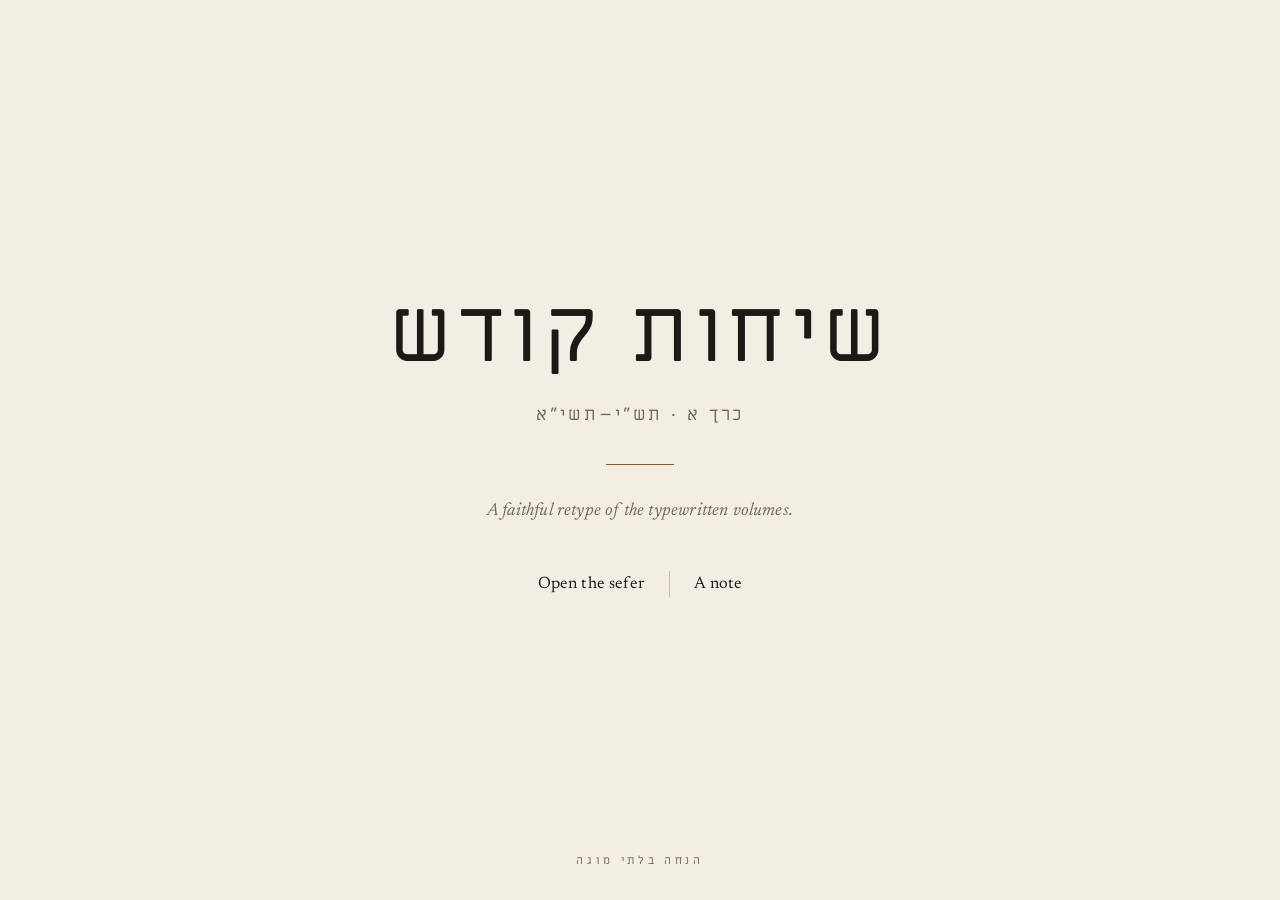
==== index.html @ 8b65b5d2 "Add Sichos Kodesh reader with farbrengen mafteiach and in-page notes. Original/retype views, content" ====
<!DOCTYPE html>
<html lang="en">
<head>
  <meta charset="utf-8">
  <meta name="viewport" content="width=device-width, initial-scale=1">
  <meta name="theme-color" content="#EBE4D6">
  <meta name="description" content="A faithful retype of Sichos Kodesh, volume 1 (תש״י–תשי״א).">
  <title>שיחות קודש · כרך א</title>
  <link rel="preconnect" href="https://fonts.googleapis.com">
  <link rel="preconnect" href="https://fonts.gstatic.com" crossorigin>
  <link href="https://fonts.googleapis.com/css2?family=Cormorant+Garamond:ital,wght@0,500;0,600;1,500&amp;family=Miriam+Libre:wght@400;700&amp;family=Newsreader:ital,opsz,wght@0,6..72,400;0,6..72,500;1,6..72,400&amp;display=swap" rel="stylesheet">
  <link rel="stylesheet" href="/css/site.css">
</head>
<body class="home">
  <main class="cover">
    <h1 lang="he">שיחות קודש</h1>
    <p class="volume" lang="he">כרך א  ·  תש״י–תשי״א</p>
    <hr class="rule">
    <p class="lede">A faithful retype of the typewritten volumes.</p>
    <nav class="links" aria-label="Open">
      <a href="/read/">Open the sefer</a>
      <a href="/note/">A note</a>
    </nav>
  </main>
  <p class="cover-foot" lang="he">הנחה בלתי מוגה</p>
</body>
</html>
---- css/site.css ----
/* Sichos Kodesh — vol. 1 reader
   Paper, ink, hairline. No chrome. */

:root {
  --paper: #F3EEE4;
  --paper-deep: #EBE4D6;
  --ink: #1C1916;
  --mute: #6F675C;
  --hairline: #C9BDA8;
  --accent: #8A5A2B;
  --measure: 44rem;
  --bar-h: 3.15rem;
  --farbrengen-h: 2.05rem;
  --colophon-h: 2.4rem;
}

@font-face {
  font-family: "Miriam Libre Local";
  src: url("/fonts/MiriamLibre-Static-Regular.ttf") format("truetype");
  font-weight: 400;
  font-style: normal;
  font-display: swap;
}

@font-face {
  font-family: "Miriam Libre Local";
  src: url("/fonts/MiriamLibre-Static-Bold.ttf") format("truetype");
  font-weight: 700;
  font-style: normal;
  font-display: swap;
}

*,
*::before,
*::after {
  box-sizing: border-box;
}

html {
  background: var(--paper);
  color: var(--ink);
}

html, body {
  margin: 0;
  min-height: 100%;
}

body {
  background: var(--paper);
  color: var(--ink);
  font-family: Newsreader, "Iowan Old Style", Palatino, "Palatino Linotype", serif;
  font-size: 1rem;
  line-height: 1.6;
  -webkit-font-smoothing: antialiased;
  text-rendering: optimizeLegibility;
}

::selection {
  background: #E2D3B8;
  color: var(--ink);
}

a {
  color: inherit;
  text-decoration-line: underline;
  text-decoration-thickness: 1px;
  text-underline-offset: 0.22em;
  text-decoration-color: var(--hairline);
}

a:hover {
  text-decoration-color: var(--ink);
}

a:focus-visible,
button:focus-visible,
input:focus-visible {
  outline: 1px solid var(--accent);
  outline-offset: 3px;
}

button {
  font: inherit;
  color: inherit;
  background: none;
  border: 0;
  padding: 0;
  cursor: pointer;
}

/* ------------------------------------------------------------------ */
/* Cover                                                                */
/* ------------------------------------------------------------------ */

body.home {
  position: relative;
  min-height: 100vh;
}

.cover {
  min-height: 100vh;
  display: flex;
  flex-direction: column;
  align-items: center;
  justify-content: center;
  text-align: center;
  padding: 5rem 1.75rem 6rem;
}

.cover h1 {
  margin: 0;
  font-family: "Miriam Libre Local", "Miriam Libre", serif;
  font-weight: 400;
  font-size: clamp(3.1rem, 7.2vw, 5.6rem);
  line-height: 1.05;
  letter-spacing: 0.06em;
}

.cover .volume {
  margin: 1.35rem 0 0;
  font-family: "Miriam Libre Local", "Miriam Libre", serif;
  font-size: 1.12rem;
  font-weight: 400;
  color: var(--mute);
  letter-spacing: 0.16em;
}

.cover .rule {
  display: block;
  width: 4.25rem;
  height: 1px;
  margin: 2.1rem auto 2rem;
  border: 0;
  background: var(--accent);
}

.cover .lede {
  margin: 0;
  font-family: Newsreader, serif;
  font-size: 1.12rem;
  font-style: italic;
  font-weight: 400;
  color: var(--mute);
  letter-spacing: 0.01em;
}

.cover .links {
  display: flex;
  align-items: center;
  justify-content: center;
  margin-top: 2.85rem;
}

.cover .links a {
  padding: 0 1.55rem;
  text-decoration: none;
  font-size: 1.04rem;
  letter-spacing: 0.01em;
  border-bottom: 1px solid transparent;
}

.cover .links a:hover {
  border-bottom-color: var(--ink);
}

.cover .links a + a {
  border-left: 1px solid var(--hairline);
}

.cover-foot {
  position: absolute;
  left: 0;
  right: 0;
  bottom: 1.85rem;
  margin: 0;
  text-align: center;
  font-family: "Miriam Libre Local", "Miriam Libre", serif;
  font-size: 0.72rem;
  letter-spacing: 0.32em;
  color: var(--mute);
}

/* ------------------------------------------------------------------ */
/* Shared top bar                                                       */
/* ------------------------------------------------------------------ */

.bar {
  display: grid;
  grid-template-columns: 1fr auto 1fr;
  align-items: center;
  height: var(--bar-h);
  padding: 0 1.4rem;
  background: var(--paper-deep);
  border-bottom: 1px solid var(--hairline);
}

.bar-brand {
  justify-self: start;
  display: flex;
  align-items: baseline;
  gap: 1.35rem;
}

.bar-brand a {
  font-family: "Miriam Libre Local", "Miriam Libre", serif;
  font-size: 1.02rem;
  letter-spacing: 0.08em;
  text-decoration: none;
}

.bar-brand a:hover {
  text-decoration: none;
  color: var(--mute);
}

.bar-view {
  justify-self: center;
  display: flex;
  gap: 1.85rem;
}

.bar-page {
  justify-self: end;
  display: flex;
  align-items: center;
  gap: 0.35rem;
}

.view-btn {
  padding: 0 0 0.18rem;
  border-bottom: 1px solid transparent;
  font-family: Newsreader, serif;
  font-size: 0.95rem;
  color: var(--mute);
  letter-spacing: 0.02em;
}

.view-btn.is-active {
  color: var(--ink);
  border-bottom-color: var(--accent);
}

.step {
  width: 1.85rem;
  height: 1.85rem;
  display: grid;
  place-items: center;
  font-size: 1.2rem;
  line-height: 1;
  color: var(--ink);
}

.step:disabled {
  color: var(--hairline);
  cursor: default;
}

#page-input {
  width: 2.55rem;
  background: transparent;
  border: 0;
  border-bottom: 1px solid transparent;
  padding: 0.12rem 0 0.08rem;
  text-align: center;
  font-family: Newsreader, serif;
  font-size: 0.95rem;
  color: var(--ink);
  -moz-appearance: textfield;
  appearance: textfield;
}

#page-input::-webkit-outer-spin-button,
#page-input::-webkit-inner-spin-button {
  -webkit-appearance: none;
  margin: 0;
}

#page-input:hover {
  border-bottom-color: var(--hairline);
}

.bar-print {
  min-width: 1.15em;
  margin-inline-start: 0.15rem;
  font-family: "Miriam Libre Local", "Miriam Libre", serif;
  font-size: 0.92rem;
  color: var(--mute);
}

.bar-note {
  justify-self: end;
  font-style: italic;
  font-size: 0.92rem;
  color: var(--mute);
}

.bar-note a {
  text-decoration: none;
}

/* ------------------------------------------------------------------ */
/* Reader                                                               */
/* ------------------------------------------------------------------ */

body.reader {
  min-height: 100vh;
  display: flex;
  flex-direction: column;
}

.chrome {
  flex-shrink: 0;
  background: var(--paper-deep);
}

.chrome .bar {
  border-bottom: 0;
}

.stage {
  flex: 1 1 auto;
  min-height: calc(100vh - var(--bar-h) - var(--farbrengen-h) - var(--colophon-h));
}

.scan-stage {
  display: flex;
  align-items: center;
  justify-content: center;
  min-height: calc(100vh - var(--bar-h) - var(--farbrengen-h) - var(--colophon-h));
  padding: 1.25rem 1.5rem;
}

.scan-stage img {
  display: block;
  max-height: calc(100vh - 7.8rem);
  max-width: min(100%, 1400px);
  width: auto;
  height: auto;
  object-fit: contain;
}

.colophon {
  flex-shrink: 0;
  height: var(--colophon-h);
  display: grid;
  place-items: center;
  border-top: 1px solid var(--hairline);
  background: var(--paper-deep);
  font-family: Newsreader, serif;
  font-style: italic;
  font-size: 0.88rem;
  color: var(--mute);
}

.colophon a {
  text-decoration: none;
}

.colophon a:hover {
  color: var(--ink);
  text-decoration: none;
  border-bottom: 1px solid var(--ink);
}

.quiet {
  margin: 6rem auto;
  max-width: var(--measure);
  text-align: center;
  font-family: Newsreader, serif;
  font-style: italic;
  font-size: 1.05rem;
  color: var(--mute);
}

.noscript {
  margin: 4rem auto;
  text-align: center;
  color: var(--mute);
}

/* ------------------------------------------------------------------ */
/* Retype leaf                                                          */
/* ------------------------------------------------------------------ */

.leaf {
  position: relative;
  max-width: var(--measure);
  margin: 0 auto;
  padding: 2.6rem 4.25rem 4.5rem;
  font-family: "Miriam Libre Local", "Miriam Libre", serif;
  font-size: 22px;
  line-height: 1.85;
  direction: rtl;
}

.leaf-stamp {
  display: block;
  text-align: center;
  font-size: 0.68rem;
  letter-spacing: 0.26em;
  color: var(--mute);
  margin: 0 0 2.1rem;
}

.leaf-print {
  display: none;
}

.leaf-draft {
  position: absolute;
  top: 2.7rem;
  left: 1.25rem;
  font-family: Newsreader, serif;
  font-style: italic;
  font-size: 0.72rem;
  color: var(--mute);
  letter-spacing: 0.03em;
  direction: ltr;
}

.leaf-body p {
  margin: 0 0 1.15em;
  text-align: justify;
  text-align-last: start;
  hyphens: none;
  -webkit-hyphens: none;
}

.leaf-body p:last-child {
  margin-bottom: 0;
}

.leaf-body p:has(> strong:only-child),
.leaf-body p.heading,
.leaf-body p.dateline,
.leaf-body p.kicker,
.leaf-body p.stamp-line {
  text-align: center;
  text-align-last: center;
}

.leaf-body p.heading {
  font-size: 1.18em;
  margin: 0.3em 0 1.45em;
}

.leaf-body p.dateline {
  margin: 0 0 1.65em;
}

.leaf-body p.kicker {
  color: var(--mute);
  letter-spacing: 0.14em;
  margin-bottom: 1.35em;
}

.leaf-body p.catchword {
  text-align: center;
  text-align-last: center;
  color: var(--mute);
  font-size: 0.82em;
  letter-spacing: 0.06em;
  margin-top: 2.4em;
  margin-bottom: 0;
}

.leaf-body p.catchword:first-child {
  margin-top: 0;
  margin-bottom: 1.55em;
}

.leaf-body p.sidenote {
  font-size: 0.84em;
  line-height: 1.7;
  margin-top: 1.8em;
}

.leaf-body p.stamp-line {
  letter-spacing: 0.28em;
  font-size: 0.85rem;
  color: var(--mute);
  margin-top: 1.4em;
}

.fix {
  border-bottom: 1px dotted currentColor;
  cursor: help;
}

.ornament {
  display: block;
  text-align: center;
  color: var(--mute);
  letter-spacing: 0.55em;
  font-size: 0.7rem;
  margin: 1.7rem 0;
}

.footnotes {
  margin-top: 2.4rem;
  padding-top: 1.15rem;
  border-top: 1px solid var(--hairline);
  font-size: 0.84em;
  line-height: 1.7;
}

.footnotes p {
  margin-bottom: 0.75em;
}

.entry {
  display: flex;
  justify-content: space-between;
  align-items: baseline;
  gap: 1.35rem;
  text-align: start;
  text-align-last: start;
  margin-bottom: 0.3em;
  line-height: 1.55;
}

.entry-page {
  flex: 0 0 auto;
}

.leaf--mafteiach,
.leaf--mafteiach-inyanim {
  font-size: 20px;
  line-height: 1.7;
}

.leaf--mafteiach-inyanim .leaf-body > p:not(.entry) {
  text-align: center;
  text-align-last: center;
  margin: 1.55em 0 0.7em;
}

.titlepage {
  text-align: center;
  padding: 3.2rem 0 4rem;
}

.titlepage .display {
  font-size: 2.7rem;
  letter-spacing: 0.08em;
  margin: 0 0 1.7rem;
  text-align: center;
  text-align-last: center;
}

.titlepage p {
  text-align: center;
  text-align-last: center;
  margin: 0 0 0.28em;
  line-height: 1.65;
}

.titlepage .stamp-line {
  margin-top: 1.55rem;
  letter-spacing: 0.28em;
  font-size: 0.85rem;
  color: var(--mute);
}

.titlepage .sp {
  height: 1.15rem;
}

.titlepage .ornament {
  margin: 1.4rem 0;
}

/* ------------------------------------------------------------------ */
/* Note / letter                                                        */
/* ------------------------------------------------------------------ */

body.note {
  min-height: 100vh;
}

.letter {
  max-width: 32rem;
  margin: 0 auto;
  padding: 5.25rem 1.75rem 5rem;
}

.letter h1 {
  margin: 0 0 2.1rem;
  font-family: "Cormorant Garamond", Garamond, "Times New Roman", serif;
  font-weight: 500;
  font-size: 3.05rem;
  letter-spacing: 0.02em;
  line-height: 1.1;
}

.letter p {
  margin: 0 0 1.15em;
  font-size: 1.18rem;
  line-height: 1.75;
}

.letter .where {
  color: var(--mute);
  font-style: italic;
}

.address {
  margin: 2.4rem 0 0.9rem;
  font-size: 1.18rem;
  user-select: all;
}

.letter .write {
  margin-top: 1.6rem;
}

.letter nav.return {
  margin-top: 3.25rem;
  font-size: 0.95rem;
  color: var(--mute);
}

.letter nav.return a {
  text-decoration: none;
  border-bottom: 1px solid transparent;
}

.letter nav.return a:hover {
  color: var(--ink);
  border-bottom-color: var(--ink);
}

/* ------------------------------------------------------------------ */
/* Small screens — still a sefer, never a hamburger                     */
/* ------------------------------------------------------------------ */

@media (max-width: 720px) {
  .bar {
    grid-template-columns: 1fr auto;
    height: auto;
    gap: 0.45rem 0.7rem;
    padding: 0.65rem 0.9rem 0.7rem;
    text-align: start;
  }

  .bar-brand {
    justify-self: start;
    gap: 0.9rem;
  }

  .bar-page {
    justify-self: end;
  }

  .bar-view {
    grid-column: 1 / -1;
    justify-self: center;
  }

  .bar-note,
  .bar-note-ctl {
    justify-self: center;
  }

  .leaf {
    padding: 2rem 1.35rem 3.5rem;
    font-size: 21px;
  }

  .leaf-print,
  .leaf-draft {
    position: static;
    display: block;
    text-align: center;
    margin-bottom: 0.4rem;
  }

  .cover h1 {
    font-size: 2.8rem;
  }

  .contents-panel {
    width: 100%;
    border-inline: 0;
  }

  .sheet {
    padding: 0.75rem;
    align-items: flex-start;
  }

  .sheet-panel {
    max-height: calc(100vh - 1.5rem);
  }
}

/* ------------------------------------------------------------------ */
/* Reader chrome extras                                                 */
/* ------------------------------------------------------------------ */

.bar-ctl {
  padding: 0 0 0.18rem;
  border-bottom: 1px solid transparent;
  font-family: Newsreader, serif;
  font-size: 0.95rem;
  color: var(--mute);
  letter-spacing: 0.02em;
}

.bar-ctl:hover {
  color: var(--ink);
  border-bottom-color: var(--ink);
}

#open-contents {
  font-family: "Miriam Libre Local", "Miriam Libre", serif;
  font-size: 0.98rem;
  letter-spacing: 0.06em;
}

.bar-note-ctl {
  margin-inline-start: 0.75rem;
  font-style: italic;
  font-size: 0.92rem;
}

.farbrengen-line {
  display: block;
  width: 100%;
  min-height: var(--farbrengen-h);
  padding: 0.32rem 1.4rem 0.42rem;
  border-bottom: 1px solid var(--hairline);
  background: var(--paper-deep);
  font-family: "Miriam Libre Local", "Miriam Libre", serif;
  font-size: 0.82rem;
  line-height: 1.4;
  color: var(--mute);
  letter-spacing: 0.04em;
  text-align: center;
  direction: rtl;
}

.farbrengen-line:hover {
  color: var(--ink);
}

.farbrengen-line:empty {
  color: transparent;
}

/* ------------------------------------------------------------------ */
/* Hold-to-note on retype paragraphs                                    */
/* ------------------------------------------------------------------ */

.leaf p[data-p] {
  -webkit-touch-callout: none;
  touch-action: pan-y;
}

.leaf p.is-holding {
  background: #E8DCC8;
}

/* ------------------------------------------------------------------ */
/* Contents overlay                                                     */
/* ------------------------------------------------------------------ */

.contents {
  position: fixed;
  inset: 0;
  z-index: 40;
  display: flex;
  justify-content: center;
  background: var(--paper);
}

.contents[hidden] {
  display: none !important;
}

.contents-panel {
  width: min(32rem, 100%);
  height: 100%;
  overflow: auto;
  background: var(--paper);
  border-inline: 1px solid var(--hairline);
  padding: 1.85rem 1.9rem 3.5rem;
  direction: rtl;
}

.contents-head {
  display: flex;
  justify-content: space-between;
  align-items: baseline;
  gap: 1.25rem;
  margin-bottom: 1.35rem;
}

.contents-head h2 {
  margin: 0;
  font-family: "Miriam Libre Local", "Miriam Libre", serif;
  font-weight: 400;
  font-size: 1.35rem;
  letter-spacing: 0.08em;
}

.contents-close {
  font-family: Newsreader, serif;
  font-style: italic;
  font-size: 0.95rem;
  color: var(--mute);
  direction: ltr;
}

.contents-close:hover {
  color: var(--ink);
}

.toc-kicker {
  margin: 1.85rem 0 0.45rem;
  font-family: "Miriam Libre Local", "Miriam Libre", serif;
  font-weight: 400;
  font-size: 0.72rem;
  letter-spacing: 0.22em;
  color: var(--mute);
}

.toc-kicker:first-child {
  margin-top: 0.2rem;
}

.toc-entry {
  display: flex;
  justify-content: space-between;
  align-items: baseline;
  gap: 1.25rem;
  width: 100%;
  padding: 0.42rem 0 0.38rem;
  border-bottom: 1px solid transparent;
  font-family: "Miriam Libre Local", "Miriam Libre", serif;
  font-size: 1.06rem;
  line-height: 1.45;
  text-align: start;
}

.toc-entry:hover {
  border-bottom-color: var(--hairline);
}

.toc-entry.is-current {
  border-bottom-color: var(--accent);
}

.toc-entry.is-front {
  color: var(--mute);
  font-size: 0.95rem;
}

.toc-name {
  min-width: 0;
}

.toc-pages {
  flex: 0 0 auto;
  color: var(--mute);
  font-size: 0.92em;
}

/* ------------------------------------------------------------------ */
/* Note sheet                                                           */
/* ------------------------------------------------------------------ */

.sheet {
  position: fixed;
  inset: 0;
  z-index: 50;
  display: flex;
  align-items: center;
  justify-content: center;
  padding: 1.5rem;
  background: var(--paper);
}

.sheet[hidden] {
  display: none !important;
}

.sheet-panel {
  width: min(32rem, 100%);
  max-height: calc(100vh - 3rem);
  overflow: auto;
  background: var(--paper);
  border: 1px solid var(--hairline);
  padding: 1.65rem 1.6rem 1.45rem;
}

.sheet-kicker {
  margin: 0 0 0.7rem;
  font-family: "Miriam Libre Local", "Miriam Libre", serif;
  font-size: 0.78rem;
  line-height: 1.55;
  color: var(--mute);
  direction: rtl;
  text-align: start;
}

.sheet-heading {
  margin: 0 0 0.95rem;
  font-family: Newsreader, serif;
  font-weight: 400;
  font-style: italic;
  font-size: 1.55rem;
  letter-spacing: 0.01em;
}

.sheet-quote {
  margin: 0 0 1rem;
  font-family: "Miriam Libre Local", "Miriam Libre", serif;
  font-size: 1.02rem;
  line-height: 1.7;
  direction: rtl;
  text-align: justify;
  text-align-last: start;
  max-height: 7.5em;
  overflow: auto;
}

.sheet-ink {
  margin: 0 0 1.15rem;
  border: 1px solid var(--hairline);
  background: var(--paper-deep);
}

.sheet-ink canvas,
.sheet-ink img {
  display: block;
  width: 100%;
  height: auto;
  max-height: 28vh;
  object-fit: contain;
  object-position: top center;
}

.sheet-label {
  display: block;
  margin-bottom: 0.35rem;
  font-style: italic;
  font-size: 0.95rem;
  color: var(--mute);
}

.sheet-panel textarea {
  display: block;
  width: 100%;
  min-height: 7.25rem;
  margin: 0;
  padding: 0.35rem 0 0.5rem;
  background: transparent;
  border: 0;
  border-bottom: 1px solid var(--hairline);
  font-family: Newsreader, serif;
  font-size: 1.05rem;
  line-height: 1.55;
  color: var(--ink);
  resize: vertical;
}

.sheet-panel textarea:focus {
  outline: none;
  border-bottom-color: var(--accent);
}

.sheet-actions {
  display: flex;
  align-items: baseline;
  gap: 1.7rem;
  margin-top: 1.35rem;
}

.sheet-actions button {
  font-family: Newsreader, serif;
  font-size: 1.02rem;
  color: var(--mute);
  padding: 0 0 0.12rem;
  border-bottom: 1px solid transparent;
}

.sheet-actions button:hover {
  color: var(--ink);
}

#sheet-send {
  color: var(--ink);
  border-bottom-color: var(--accent);
}
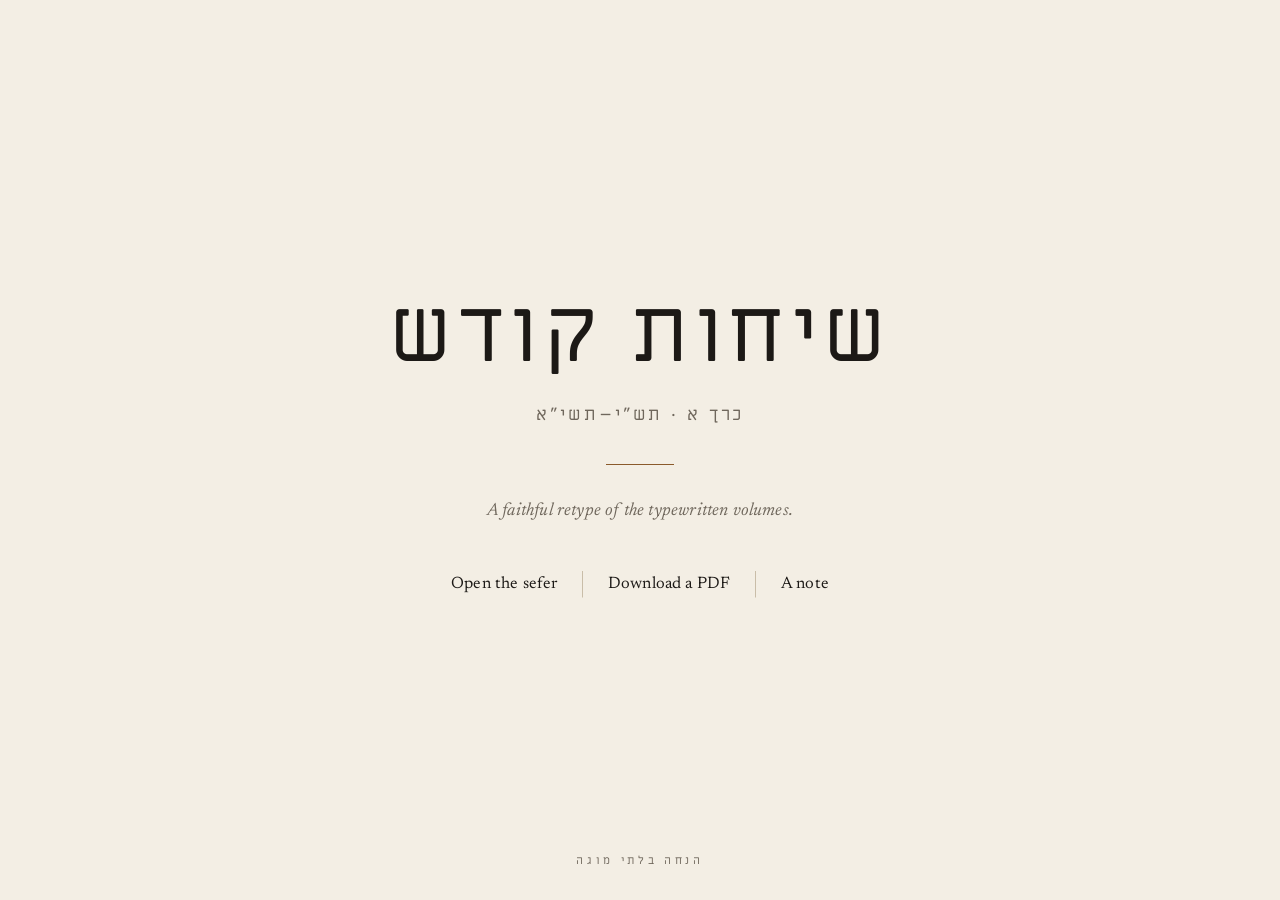
==== commit 8aae1a2e: "Add a classy in-browser PDF download for original, retype, and side-by-side. Vendors pdf-lib and fon" ====
--- a/index.html
+++ b/index.html
@@ -19,6 +19,7 @@
     <p class="lede">A faithful retype of the typewritten volumes.</p>
     <nav class="links" aria-label="Open">
       <a href="/read/">Open the sefer</a>
+      <a href="/read/?download=1">Download a PDF</a>
       <a href="/note/">A note</a>
     </nav>
   </main>
--- a/css/site.css
+++ b/css/site.css
@@ -147,9 +147,11 @@
 
 .cover .links {
   display: flex;
+  flex-wrap: wrap;
   align-items: center;
   justify-content: center;
   margin-top: 2.85rem;
+  row-gap: 0.85rem;
 }
 
 .cover .links a {
@@ -678,6 +680,11 @@
 
   .cover h1 {
     font-size: 2.8rem;
+  }
+
+  .cover .links {
+    flex-wrap: wrap;
+    row-gap: 1rem;
   }
 
   .contents-panel {
@@ -990,7 +997,149 @@
   color: var(--ink);
 }
 
-#sheet-send {
+#sheet-send,
+#download-go {
   color: var(--ink);
   border-bottom-color: var(--accent);
 }
+
+#download-go:disabled {
+  color: var(--hairline);
+  cursor: default;
+  border-bottom-color: transparent;
+}
+
+.sheet-choices {
+  display: flex;
+  flex-wrap: wrap;
+  gap: 1.35rem;
+  margin: 0 0 1.55rem;
+}
+
+.sheet-choice {
+  padding: 0 0 0.18rem;
+  border-bottom: 1px solid transparent;
+  font-family: Newsreader, serif;
+  font-style: italic;
+  font-size: 1.02rem;
+  color: var(--mute);
+}
+
+.sheet-choice.is-active {
+  color: var(--ink);
+  border-bottom-color: var(--accent);
+}
+
+.sheet-mode {
+  margin: 0 0 1.15rem;
+}
+
+.sheet-mode.is-off {
+  opacity: 0.48;
+}
+
+.sheet-mode-btn {
+  display: block;
+  margin-bottom: 0.4rem;
+  padding: 0 0 0.12rem;
+  border-bottom: 1px solid transparent;
+  font-family: Newsreader, serif;
+  font-style: italic;
+  font-size: 0.98rem;
+  color: var(--mute);
+  text-align: start;
+}
+
+.sheet-mode.is-on .sheet-mode-btn {
+  color: var(--ink);
+  border-bottom-color: var(--accent);
+}
+
+.sheet-select {
+  display: block;
+  width: 100%;
+  margin: 0.1rem 0 0;
+  padding: 0.28rem 0 0.42rem;
+  background: transparent;
+  border: 0;
+  border-bottom: 1px solid var(--hairline);
+  border-radius: 0;
+  font-family: "Miriam Libre Local", "Miriam Libre", serif;
+  font-size: 1.02rem;
+  line-height: 1.5;
+  color: var(--ink);
+  direction: rtl;
+  text-align: start;
+}
+
+.sheet-select:focus {
+  outline: none;
+  border-bottom-color: var(--accent);
+}
+
+.sheet-select:disabled {
+  color: var(--mute);
+}
+
+.sheet-range {
+  display: flex;
+  flex-wrap: wrap;
+  align-items: baseline;
+  gap: 1.35rem;
+  margin-top: 0.2rem;
+  font-family: Newsreader, serif;
+  font-style: italic;
+  font-size: 0.98rem;
+  color: var(--mute);
+}
+
+.sheet-range label {
+  display: flex;
+  align-items: baseline;
+  gap: 0.4rem;
+}
+
+.sheet-range input {
+  width: 2.7rem;
+  background: transparent;
+  border: 0;
+  border-bottom: 1px solid var(--hairline);
+  border-radius: 0;
+  padding: 0.1rem 0 0.12rem;
+  text-align: center;
+  font-family: Newsreader, serif;
+  font-style: normal;
+  font-size: 0.98rem;
+  color: var(--ink);
+  -moz-appearance: textfield;
+  appearance: textfield;
+}
+
+.sheet-range input::-webkit-outer-spin-button,
+.sheet-range input::-webkit-inner-spin-button {
+  -webkit-appearance: none;
+  margin: 0;
+}
+
+.sheet-range input:focus {
+  outline: none;
+  border-bottom-color: var(--accent);
+}
+
+.sheet-range input:disabled {
+  color: var(--mute);
+  border-bottom-color: transparent;
+}
+
+.sheet-status,
+.sheet-error {
+  margin: 0.15rem 0 0;
+  font-family: Newsreader, serif;
+  font-style: italic;
+  font-size: 0.95rem;
+  color: var(--mute);
+}
+
+.sheet-error {
+  color: var(--accent);
+}
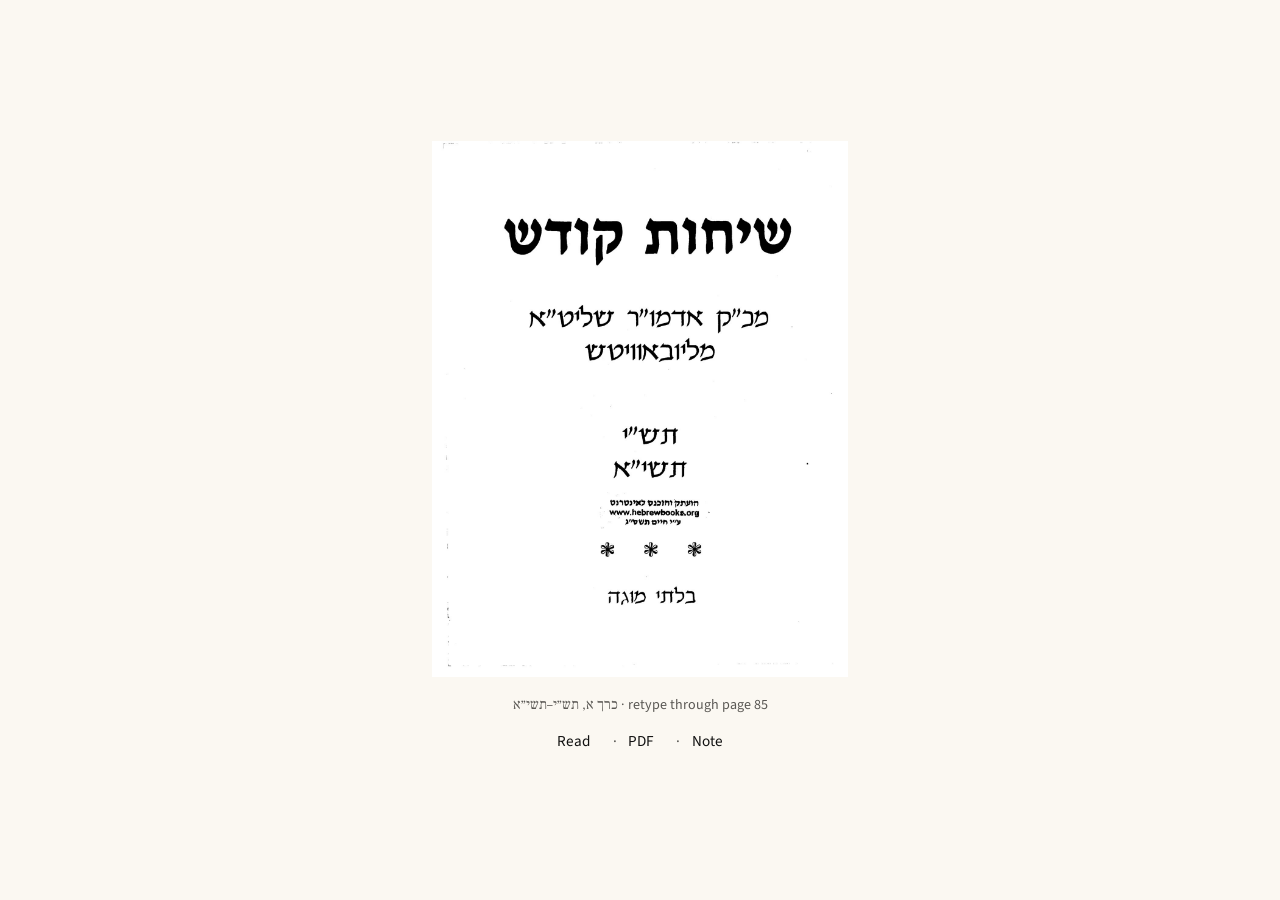
==== commit 67a1d9d8: "Restyle the reader after the volume title page. Replace the beige/Newsreader cover with the actual p" ====
--- a/index.html
+++ b/index.html
@@ -3,26 +3,26 @@
 <head>
   <meta charset="utf-8">
   <meta name="viewport" content="width=device-width, initial-scale=1">
-  <meta name="theme-color" content="#EBE4D6">
-  <meta name="description" content="A faithful retype of Sichos Kodesh, volume 1 (תש״י–תשי״א).">
+  <meta name="theme-color" content="#FBF8F2">
+  <meta name="description" content="Sichos Kodesh, volume 1 (תש״י–תשי״א). Retype through page 85.">
   <title>שיחות קודש · כרך א</title>
   <link rel="preconnect" href="https://fonts.googleapis.com">
   <link rel="preconnect" href="https://fonts.gstatic.com" crossorigin>
-  <link href="https://fonts.googleapis.com/css2?family=Cormorant+Garamond:ital,wght@0,500;0,600;1,500&amp;family=Miriam+Libre:wght@400;700&amp;family=Newsreader:ital,opsz,wght@0,6..72,400;0,6..72,500;1,6..72,400&amp;display=swap" rel="stylesheet">
+  <link href="https://fonts.googleapis.com/css2?family=Frank+Ruhl+Libre:wght@400;700&amp;family=Source+Sans+3:wght@400;600&amp;display=swap" rel="stylesheet">
   <link rel="stylesheet" href="/css/site.css">
 </head>
 <body class="home">
   <main class="cover">
-    <h1 lang="he">שיחות קודש</h1>
-    <p class="volume" lang="he">כרך א  ·  תש״י–תשי״א</p>
-    <hr class="rule">
-    <p class="lede">A faithful retype of the typewritten volumes.</p>
-    <nav class="links" aria-label="Open">
-      <a href="/read/">Open the sefer</a>
-      <a href="/read/?download=1">Download a PDF</a>
-      <a href="/note/">A note</a>
+    <h1 class="visually-hidden">שיחות קודש, volume 1</h1>
+    <figure class="cover-scan">
+      <img src="/scans/page-0001.jpg" width="1366" height="1760" alt="Title page of Sichos Kodesh, volume 1, תש״י–תשי״א.">
+    </figure>
+    <p class="cover-meta"><span lang="he">כרך א, תש״י–תשי״א</span> · retype through page 85</p>
+    <nav class="links" aria-label="Site">
+      <a href="/read/">Read</a>
+      <a href="/read/?download=1">PDF</a>
+      <a href="/note/">Note</a>
     </nav>
   </main>
-  <p class="cover-foot" lang="he">הנחה בלתי מוגה</p>
 </body>
 </html>
--- a/css/site.css
+++ b/css/site.css
@@ -1,17 +1,15 @@
-/* Sichos Kodesh — vol. 1 reader
-   Paper, ink, hairline. No chrome. */
+/* Sichos Kodesh — vol. 1 reader */
 
 :root {
-  --paper: #F3EEE4;
-  --paper-deep: #EBE4D6;
-  --ink: #1C1916;
-  --mute: #6F675C;
-  --hairline: #C9BDA8;
-  --accent: #8A5A2B;
-  --measure: 44rem;
-  --bar-h: 3.15rem;
-  --farbrengen-h: 2.05rem;
-  --colophon-h: 2.4rem;
+  --page: #FBF8F2;
+  --ink: #111111;
+  --mute: #5A5854;
+  --rule: #C8C4BC;
+  --mark: #7A1F2B;
+  --measure: 40rem;
+  --ui: "Source Sans 3", system-ui, "Segoe UI", sans-serif;
+  --sefer: "Frank Ruhl Libre", "Times New Roman", serif;
+  --type: "Miriam Libre Local", "Miriam Libre", serif;
 }
 
 @font-face {
@@ -37,7 +35,7 @@
 }
 
 html {
-  background: var(--paper);
+  background: var(--page);
   color: var(--ink);
 }
 
@@ -47,17 +45,16 @@
 }
 
 body {
-  background: var(--paper);
-  color: var(--ink);
-  font-family: Newsreader, "Iowan Old Style", Palatino, "Palatino Linotype", serif;
+  background: var(--page);
+  color: var(--ink);
+  font-family: var(--ui);
   font-size: 1rem;
-  line-height: 1.6;
+  line-height: 1.5;
   -webkit-font-smoothing: antialiased;
-  text-rendering: optimizeLegibility;
 }
 
 ::selection {
-  background: #E2D3B8;
+  background: #E8D0D3;
   color: var(--ink);
 }
 
@@ -65,8 +62,8 @@
   color: inherit;
   text-decoration-line: underline;
   text-decoration-thickness: 1px;
-  text-underline-offset: 0.22em;
-  text-decoration-color: var(--hairline);
+  text-underline-offset: 0.18em;
+  text-decoration-color: var(--rule);
 }
 
 a:hover {
@@ -75,9 +72,11 @@
 
 a:focus-visible,
 button:focus-visible,
-input:focus-visible {
-  outline: 1px solid var(--accent);
-  outline-offset: 3px;
+input:focus-visible,
+select:focus-visible,
+textarea:focus-visible {
+  outline: 1px solid var(--mark);
+  outline-offset: 2px;
 }
 
 button {
@@ -85,16 +84,34 @@
   color: inherit;
   background: none;
   border: 0;
+  border-radius: 0;
   padding: 0;
   cursor: pointer;
 }
 
-/* ------------------------------------------------------------------ */
-/* Cover                                                                */
+input,
+textarea,
+select {
+  border-radius: 0;
+}
+
+.visually-hidden {
+  position: absolute;
+  width: 1px;
+  height: 1px;
+  padding: 0;
+  margin: -1px;
+  overflow: hidden;
+  clip: rect(0, 0, 0, 0);
+  white-space: nowrap;
+  border: 0;
+}
+
+/* ------------------------------------------------------------------ */
+/* Home — the volume title page on the table                            */
 /* ------------------------------------------------------------------ */
 
 body.home {
-  position: relative;
   min-height: 100vh;
 }
 
@@ -105,44 +122,31 @@
   align-items: center;
   justify-content: center;
   text-align: center;
-  padding: 5rem 1.75rem 6rem;
-}
-
-.cover h1 {
+  padding: 1.5rem 1rem 1.75rem;
+}
+
+.cover-scan {
   margin: 0;
-  font-family: "Miriam Libre Local", "Miriam Libre", serif;
-  font-weight: 400;
-  font-size: clamp(3.1rem, 7.2vw, 5.6rem);
-  line-height: 1.05;
-  letter-spacing: 0.06em;
-}
-
-.cover .volume {
-  margin: 1.35rem 0 0;
-  font-family: "Miriam Libre Local", "Miriam Libre", serif;
-  font-size: 1.12rem;
-  font-weight: 400;
-  color: var(--mute);
-  letter-spacing: 0.16em;
-}
-
-.cover .rule {
+  max-width: min(26rem, 100%);
+}
+
+.cover-scan img {
   display: block;
-  width: 4.25rem;
-  height: 1px;
-  margin: 2.1rem auto 2rem;
-  border: 0;
-  background: var(--accent);
-}
-
-.cover .lede {
-  margin: 0;
-  font-family: Newsreader, serif;
-  font-size: 1.12rem;
-  font-style: italic;
-  font-weight: 400;
-  color: var(--mute);
-  letter-spacing: 0.01em;
+  width: 100%;
+  height: auto;
+  max-height: min(72vh, 40rem);
+  object-fit: contain;
+}
+
+.cover-meta {
+  margin: 1.1rem 0 0;
+  font-size: 0.88rem;
+  color: var(--mute);
+}
+
+.cover-meta [lang="he"] {
+  font-family: var(--sefer);
+  font-size: 1.02em;
 }
 
 .cover .links {
@@ -150,36 +154,25 @@
   flex-wrap: wrap;
   align-items: center;
   justify-content: center;
-  margin-top: 2.85rem;
-  row-gap: 0.85rem;
+  margin-top: 0.7rem;
+  gap: 0.15rem 0;
+  font-size: 0.95rem;
 }
 
 .cover .links a {
-  padding: 0 1.55rem;
   text-decoration: none;
-  font-size: 1.04rem;
-  letter-spacing: 0.01em;
-  border-bottom: 1px solid transparent;
+  padding: 0.15rem 0.7rem;
 }
 
 .cover .links a:hover {
-  border-bottom-color: var(--ink);
-}
-
-.cover .links a + a {
-  border-left: 1px solid var(--hairline);
-}
-
-.cover-foot {
-  position: absolute;
-  left: 0;
-  right: 0;
-  bottom: 1.85rem;
-  margin: 0;
-  text-align: center;
-  font-family: "Miriam Libre Local", "Miriam Libre", serif;
-  font-size: 0.72rem;
-  letter-spacing: 0.32em;
+  text-decoration: underline;
+  text-decoration-color: var(--ink);
+}
+
+.cover .links a + a::before {
+  content: "·";
+  display: inline-block;
+  margin-inline-end: 0.7rem;
   color: var(--mute);
 }
 
@@ -188,85 +181,90 @@
 /* ------------------------------------------------------------------ */
 
 .bar {
-  display: grid;
-  grid-template-columns: 1fr auto 1fr;
+  display: flex;
+  flex-wrap: wrap;
   align-items: center;
-  height: var(--bar-h);
-  padding: 0 1.4rem;
-  background: var(--paper-deep);
-  border-bottom: 1px solid var(--hairline);
+  gap: 0.28rem 0.85rem;
+  min-height: 2.15rem;
+  padding: 0.28rem 0.9rem;
+  background: var(--page);
+  border-bottom: 1px solid var(--ink);
+  font-family: var(--ui);
+  font-size: 0.82rem;
 }
 
 .bar-brand {
-  justify-self: start;
   display: flex;
   align-items: baseline;
-  gap: 1.35rem;
+  gap: 0.85rem;
 }
 
 .bar-brand a {
-  font-family: "Miriam Libre Local", "Miriam Libre", serif;
-  font-size: 1.02rem;
-  letter-spacing: 0.08em;
+  font-family: var(--sefer);
+  font-size: 1.05rem;
   text-decoration: none;
+  line-height: 1.2;
 }
 
 .bar-brand a:hover {
   text-decoration: none;
-  color: var(--mute);
+  color: var(--mark);
 }
 
 .bar-view {
-  justify-self: center;
-  display: flex;
-  gap: 1.85rem;
+  display: flex;
+  gap: 0.85rem;
 }
 
 .bar-page {
-  justify-self: end;
   display: flex;
   align-items: center;
-  gap: 0.35rem;
+  gap: 0.12rem;
+}
+
+.bar-tools {
+  display: flex;
+  align-items: baseline;
+  gap: 0.85rem;
+  margin-inline-start: auto;
 }
 
 .view-btn {
-  padding: 0 0 0.18rem;
+  padding: 0.05rem 0 0.1rem;
   border-bottom: 1px solid transparent;
-  font-family: Newsreader, serif;
-  font-size: 0.95rem;
-  color: var(--mute);
-  letter-spacing: 0.02em;
+  font-size: 0.82rem;
+  color: var(--mute);
 }
 
 .view-btn.is-active {
   color: var(--ink);
-  border-bottom-color: var(--accent);
+  border-bottom-color: var(--mark);
 }
 
 .step {
-  width: 1.85rem;
-  height: 1.85rem;
+  width: 1.55rem;
+  height: 1.55rem;
   display: grid;
   place-items: center;
-  font-size: 1.2rem;
+  font-size: 1.15rem;
   line-height: 1;
   color: var(--ink);
 }
 
 .step:disabled {
-  color: var(--hairline);
+  color: var(--rule);
   cursor: default;
 }
 
 #page-input {
-  width: 2.55rem;
+  width: 2.35rem;
   background: transparent;
   border: 0;
   border-bottom: 1px solid transparent;
-  padding: 0.12rem 0 0.08rem;
-  text-align: center;
-  font-family: Newsreader, serif;
-  font-size: 0.95rem;
+  padding: 0.08rem 0 0.04rem;
+  text-align: center;
+  font-family: var(--ui);
+  font-size: 0.82rem;
   color: var(--ink);
   -moz-appearance: textfield;
   appearance: textfield;
@@ -279,21 +277,20 @@
 }
 
 #page-input:hover {
-  border-bottom-color: var(--hairline);
+  border-bottom-color: var(--rule);
 }
 
 .bar-print {
-  min-width: 1.15em;
-  margin-inline-start: 0.15rem;
-  font-family: "Miriam Libre Local", "Miriam Libre", serif;
-  font-size: 0.92rem;
+  min-width: 1.05em;
+  margin-inline-start: 0.1rem;
+  font-family: var(--sefer);
+  font-size: 0.88rem;
   color: var(--mute);
 }
 
 .bar-note {
-  justify-self: end;
-  font-style: italic;
-  font-size: 0.92rem;
+  margin-inline-start: auto;
+  font-size: 0.82rem;
   color: var(--mute);
 }
 
@@ -301,6 +298,24 @@
   text-decoration: none;
 }
 
+.bar-ctl {
+  padding: 0.05rem 0 0.1rem;
+  border-bottom: 1px solid transparent;
+  font-size: 0.82rem;
+  color: var(--mute);
+}
+
+.bar-ctl:hover {
+  color: var(--ink);
+  border-bottom-color: var(--ink);
+}
+
+#open-contents {
+  font-family: var(--sefer);
+  font-size: 0.95rem;
+  color: var(--ink);
+}
+
 /* ------------------------------------------------------------------ */
 /* Reader                                                               */
 /* ------------------------------------------------------------------ */
@@ -313,7 +328,7 @@
 
 .chrome {
   flex-shrink: 0;
-  background: var(--paper-deep);
+  background: var(--page);
 }
 
 .chrome .bar {
@@ -322,20 +337,18 @@
 
 .stage {
   flex: 1 1 auto;
-  min-height: calc(100vh - var(--bar-h) - var(--farbrengen-h) - var(--colophon-h));
 }
 
 .scan-stage {
   display: flex;
   align-items: center;
   justify-content: center;
-  min-height: calc(100vh - var(--bar-h) - var(--farbrengen-h) - var(--colophon-h));
-  padding: 1.25rem 1.5rem;
+  padding: 0.7rem 0.9rem 1rem;
 }
 
 .scan-stage img {
   display: block;
-  max-height: calc(100vh - 7.8rem);
+  max-height: calc(100vh - 7.2rem);
   max-width: min(100%, 1400px);
   width: auto;
   height: auto;
@@ -344,15 +357,15 @@
 
 .colophon {
   flex-shrink: 0;
-  height: var(--colophon-h);
+  min-height: 1.85rem;
   display: grid;
   place-items: center;
-  border-top: 1px solid var(--hairline);
-  background: var(--paper-deep);
-  font-family: Newsreader, serif;
-  font-style: italic;
-  font-size: 0.88rem;
-  color: var(--mute);
+  padding: 0.28rem 0.9rem;
+  border-top: 1px solid var(--ink);
+  background: var(--page);
+  font-family: var(--sefer);
+  font-size: 0.82rem;
+  color: var(--ink);
 }
 
 .colophon a {
@@ -360,18 +373,15 @@
 }
 
 .colophon a:hover {
-  color: var(--ink);
+  color: var(--mark);
   text-decoration: none;
-  border-bottom: 1px solid var(--ink);
 }
 
 .quiet {
-  margin: 6rem auto;
+  margin: 5rem auto;
   max-width: var(--measure);
   text-align: center;
-  font-family: Newsreader, serif;
-  font-style: italic;
-  font-size: 1.05rem;
+  font-size: 0.95rem;
   color: var(--mute);
 }
 
@@ -379,6 +389,30 @@
   margin: 4rem auto;
   text-align: center;
   color: var(--mute);
+}
+
+.farbrengen-line {
+  display: block;
+  width: 100%;
+  min-height: 1.7rem;
+  padding: 0.22rem 0.9rem 0.32rem;
+  border-top: 1px solid var(--rule);
+  border-bottom: 1px solid var(--ink);
+  background: var(--page);
+  font-family: var(--sefer);
+  font-size: 0.92rem;
+  line-height: 1.4;
+  color: var(--ink);
+  text-align: center;
+  direction: rtl;
+}
+
+.farbrengen-line:hover {
+  color: var(--mark);
+}
+
+.farbrengen-line:empty {
+  color: transparent;
 }
 
 /* ------------------------------------------------------------------ */
@@ -389,20 +423,19 @@
   position: relative;
   max-width: var(--measure);
   margin: 0 auto;
-  padding: 2.6rem 4.25rem 4.5rem;
-  font-family: "Miriam Libre Local", "Miriam Libre", serif;
-  font-size: 22px;
-  line-height: 1.85;
+  padding: 2.1rem 3.4rem 3.6rem;
+  font-family: var(--type);
+  font-size: 21px;
+  line-height: 1.7;
   direction: rtl;
 }
 
 .leaf-stamp {
   display: block;
   text-align: center;
-  font-size: 0.68rem;
-  letter-spacing: 0.26em;
-  color: var(--mute);
-  margin: 0 0 2.1rem;
+  font-size: 0.78rem;
+  color: var(--ink);
+  margin: 0 0 1.55rem;
 }
 
 .leaf-print {
@@ -411,18 +444,16 @@
 
 .leaf-draft {
   position: absolute;
-  top: 2.7rem;
-  left: 1.25rem;
-  font-family: Newsreader, serif;
-  font-style: italic;
+  top: 2.15rem;
+  left: 1.15rem;
+  font-family: var(--ui);
   font-size: 0.72rem;
   color: var(--mute);
-  letter-spacing: 0.03em;
   direction: ltr;
 }
 
 .leaf-body p {
-  margin: 0 0 1.15em;
+  margin: 0 0 0.95em;
   text-align: justify;
   text-align-last: start;
   hyphens: none;
@@ -443,18 +474,17 @@
 }
 
 .leaf-body p.heading {
-  font-size: 1.18em;
-  margin: 0.3em 0 1.45em;
+  font-size: 1.14em;
+  margin: 0.25em 0 1.2em;
 }
 
 .leaf-body p.dateline {
-  margin: 0 0 1.65em;
+  margin: 0 0 1.4em;
 }
 
 .leaf-body p.kicker {
   color: var(--mute);
-  letter-spacing: 0.14em;
-  margin-bottom: 1.35em;
+  margin-bottom: 1.15em;
 }
 
 .leaf-body p.catchword {
@@ -462,27 +492,25 @@
   text-align-last: center;
   color: var(--mute);
   font-size: 0.82em;
-  letter-spacing: 0.06em;
-  margin-top: 2.4em;
+  margin-top: 2em;
   margin-bottom: 0;
 }
 
 .leaf-body p.catchword:first-child {
   margin-top: 0;
-  margin-bottom: 1.55em;
+  margin-bottom: 1.3em;
 }
 
 .leaf-body p.sidenote {
   font-size: 0.84em;
-  line-height: 1.7;
-  margin-top: 1.8em;
+  line-height: 1.6;
+  margin-top: 1.5em;
 }
 
 .leaf-body p.stamp-line {
-  letter-spacing: 0.28em;
   font-size: 0.85rem;
-  color: var(--mute);
-  margin-top: 1.4em;
+  color: var(--ink);
+  margin-top: 1.2em;
 }
 
 .fix {
@@ -494,32 +522,32 @@
   display: block;
   text-align: center;
   color: var(--mute);
-  letter-spacing: 0.55em;
+  letter-spacing: 0.35em;
   font-size: 0.7rem;
-  margin: 1.7rem 0;
+  margin: 1.4rem 0;
 }
 
 .footnotes {
-  margin-top: 2.4rem;
-  padding-top: 1.15rem;
-  border-top: 1px solid var(--hairline);
+  margin-top: 2rem;
+  padding-top: 0.95rem;
+  border-top: 1px solid var(--rule);
   font-size: 0.84em;
-  line-height: 1.7;
+  line-height: 1.6;
 }
 
 .footnotes p {
-  margin-bottom: 0.75em;
+  margin-bottom: 0.65em;
 }
 
 .entry {
   display: flex;
   justify-content: space-between;
   align-items: baseline;
-  gap: 1.35rem;
+  gap: 1.1rem;
   text-align: start;
   text-align-last: start;
-  margin-bottom: 0.3em;
-  line-height: 1.55;
+  margin-bottom: 0.22em;
+  line-height: 1.5;
 }
 
 .entry-page {
@@ -528,25 +556,24 @@
 
 .leaf--mafteiach,
 .leaf--mafteiach-inyanim {
-  font-size: 20px;
-  line-height: 1.7;
+  font-size: 19px;
+  line-height: 1.6;
 }
 
 .leaf--mafteiach-inyanim .leaf-body > p:not(.entry) {
   text-align: center;
   text-align-last: center;
-  margin: 1.55em 0 0.7em;
+  margin: 1.3em 0 0.55em;
 }
 
 .titlepage {
   text-align: center;
-  padding: 3.2rem 0 4rem;
+  padding: 2.6rem 0 3.2rem;
 }
 
 .titlepage .display {
-  font-size: 2.7rem;
-  letter-spacing: 0.08em;
-  margin: 0 0 1.7rem;
+  font-size: 2.45rem;
+  margin: 0 0 1.4rem;
   text-align: center;
   text-align-last: center;
 }
@@ -555,26 +582,25 @@
   text-align: center;
   text-align-last: center;
   margin: 0 0 0.28em;
-  line-height: 1.65;
+  line-height: 1.55;
 }
 
 .titlepage .stamp-line {
-  margin-top: 1.55rem;
-  letter-spacing: 0.28em;
-  font-size: 0.85rem;
-  color: var(--mute);
+  margin-top: 1.35rem;
+  font-size: 0.9rem;
+  color: var(--ink);
 }
 
 .titlepage .sp {
-  height: 1.15rem;
+  height: 1.05rem;
 }
 
 .titlepage .ornament {
-  margin: 1.4rem 0;
-}
-
-/* ------------------------------------------------------------------ */
-/* Note / letter                                                        */
+  margin: 1.2rem 0;
+}
+
+/* ------------------------------------------------------------------ */
+/* Note page                                                            */
 /* ------------------------------------------------------------------ */
 
 body.note {
@@ -584,42 +610,40 @@
 .letter {
   max-width: 32rem;
   margin: 0 auto;
-  padding: 5.25rem 1.75rem 5rem;
+  padding: 3.25rem 1.5rem 4rem;
 }
 
 .letter h1 {
-  margin: 0 0 2.1rem;
-  font-family: "Cormorant Garamond", Garamond, "Times New Roman", serif;
-  font-weight: 500;
-  font-size: 3.05rem;
-  letter-spacing: 0.02em;
-  line-height: 1.1;
+  margin: 0 0 1.25rem;
+  font-family: var(--ui);
+  font-weight: 600;
+  font-size: 1.45rem;
+  line-height: 1.2;
 }
 
 .letter p {
-  margin: 0 0 1.15em;
-  font-size: 1.18rem;
-  line-height: 1.75;
+  margin: 0 0 1em;
+  font-size: 1.02rem;
+  line-height: 1.55;
 }
 
 .letter .where {
   color: var(--mute);
-  font-style: italic;
 }
 
 .address {
-  margin: 2.4rem 0 0.9rem;
-  font-size: 1.18rem;
+  margin: 1.6rem 0 0.4rem;
+  font-size: 1.05rem;
   user-select: all;
 }
 
 .letter .write {
-  margin-top: 1.6rem;
+  margin-top: 0.4rem;
 }
 
 .letter nav.return {
-  margin-top: 3.25rem;
-  font-size: 0.95rem;
+  margin-top: 2.4rem;
+  font-size: 0.92rem;
   color: var(--mute);
 }
 
@@ -634,129 +658,6 @@
 }
 
 /* ------------------------------------------------------------------ */
-/* Small screens — still a sefer, never a hamburger                     */
-/* ------------------------------------------------------------------ */
-
-@media (max-width: 720px) {
-  .bar {
-    grid-template-columns: 1fr auto;
-    height: auto;
-    gap: 0.45rem 0.7rem;
-    padding: 0.65rem 0.9rem 0.7rem;
-    text-align: start;
-  }
-
-  .bar-brand {
-    justify-self: start;
-    gap: 0.9rem;
-  }
-
-  .bar-page {
-    justify-self: end;
-  }
-
-  .bar-view {
-    grid-column: 1 / -1;
-    justify-self: center;
-  }
-
-  .bar-note,
-  .bar-note-ctl {
-    justify-self: center;
-  }
-
-  .leaf {
-    padding: 2rem 1.35rem 3.5rem;
-    font-size: 21px;
-  }
-
-  .leaf-print,
-  .leaf-draft {
-    position: static;
-    display: block;
-    text-align: center;
-    margin-bottom: 0.4rem;
-  }
-
-  .cover h1 {
-    font-size: 2.8rem;
-  }
-
-  .cover .links {
-    flex-wrap: wrap;
-    row-gap: 1rem;
-  }
-
-  .contents-panel {
-    width: 100%;
-    border-inline: 0;
-  }
-
-  .sheet {
-    padding: 0.75rem;
-    align-items: flex-start;
-  }
-
-  .sheet-panel {
-    max-height: calc(100vh - 1.5rem);
-  }
-}
-
-/* ------------------------------------------------------------------ */
-/* Reader chrome extras                                                 */
-/* ------------------------------------------------------------------ */
-
-.bar-ctl {
-  padding: 0 0 0.18rem;
-  border-bottom: 1px solid transparent;
-  font-family: Newsreader, serif;
-  font-size: 0.95rem;
-  color: var(--mute);
-  letter-spacing: 0.02em;
-}
-
-.bar-ctl:hover {
-  color: var(--ink);
-  border-bottom-color: var(--ink);
-}
-
-#open-contents {
-  font-family: "Miriam Libre Local", "Miriam Libre", serif;
-  font-size: 0.98rem;
-  letter-spacing: 0.06em;
-}
-
-.bar-note-ctl {
-  margin-inline-start: 0.75rem;
-  font-style: italic;
-  font-size: 0.92rem;
-}
-
-.farbrengen-line {
-  display: block;
-  width: 100%;
-  min-height: var(--farbrengen-h);
-  padding: 0.32rem 1.4rem 0.42rem;
-  border-bottom: 1px solid var(--hairline);
-  background: var(--paper-deep);
-  font-family: "Miriam Libre Local", "Miriam Libre", serif;
-  font-size: 0.82rem;
-  line-height: 1.4;
-  color: var(--mute);
-  letter-spacing: 0.04em;
-  text-align: center;
-  direction: rtl;
-}
-
-.farbrengen-line:hover {
-  color: var(--ink);
-}
-
-.farbrengen-line:empty {
-  color: transparent;
-}
-
-/* ------------------------------------------------------------------ */
 /* Hold-to-note on retype paragraphs                                    */
 /* ------------------------------------------------------------------ */
 
@@ -766,7 +667,7 @@
 }
 
 .leaf p.is-holding {
-  background: #E8DCC8;
+  background: #F3E4E6;
 }
 
 /* ------------------------------------------------------------------ */
@@ -779,7 +680,7 @@
   z-index: 40;
   display: flex;
   justify-content: center;
-  background: var(--paper);
+  background: var(--page);
 }
 
 .contents[hidden] {
@@ -787,12 +688,12 @@
 }
 
 .contents-panel {
-  width: min(32rem, 100%);
+  width: min(34rem, 100%);
   height: 100%;
   overflow: auto;
-  background: var(--paper);
-  border-inline: 1px solid var(--hairline);
-  padding: 1.85rem 1.9rem 3.5rem;
+  background: var(--page);
+  border-inline: 1px solid var(--rule);
+  padding: 1rem 1.15rem 2.4rem;
   direction: rtl;
 }
 
@@ -800,22 +701,22 @@
   display: flex;
   justify-content: space-between;
   align-items: baseline;
-  gap: 1.25rem;
-  margin-bottom: 1.35rem;
+  gap: 1rem;
+  margin-bottom: 0.7rem;
+  padding-bottom: 0.45rem;
+  border-bottom: 1px solid var(--ink);
 }
 
 .contents-head h2 {
   margin: 0;
-  font-family: "Miriam Libre Local", "Miriam Libre", serif;
+  font-family: var(--sefer);
   font-weight: 400;
   font-size: 1.35rem;
-  letter-spacing: 0.08em;
 }
 
 .contents-close {
-  font-family: Newsreader, serif;
-  font-style: italic;
-  font-size: 0.95rem;
+  font-family: var(--ui);
+  font-size: 0.82rem;
   color: var(--mute);
   direction: ltr;
 }
@@ -825,43 +726,49 @@
 }
 
 .toc-kicker {
-  margin: 1.85rem 0 0.45rem;
-  font-family: "Miriam Libre Local", "Miriam Libre", serif;
+  margin: 1.05rem 0 0.2rem;
+  font-family: var(--type);
   font-weight: 400;
-  font-size: 0.72rem;
-  letter-spacing: 0.22em;
+  font-size: 0.82rem;
   color: var(--mute);
 }
 
 .toc-kicker:first-child {
-  margin-top: 0.2rem;
+  margin-top: 0.15rem;
 }
 
 .toc-entry {
   display: flex;
   justify-content: space-between;
   align-items: baseline;
-  gap: 1.25rem;
+  gap: 0.85rem;
   width: 100%;
-  padding: 0.42rem 0 0.38rem;
-  border-bottom: 1px solid transparent;
-  font-family: "Miriam Libre Local", "Miriam Libre", serif;
-  font-size: 1.06rem;
-  line-height: 1.45;
+  padding: 0.18rem 0 0.16rem;
+  border-bottom: 1px dotted var(--rule);
+  font-family: var(--type);
+  font-size: 1rem;
+  line-height: 1.35;
   text-align: start;
 }
 
 .toc-entry:hover {
-  border-bottom-color: var(--hairline);
+  border-bottom-style: solid;
+  border-bottom-color: var(--ink);
 }
 
 .toc-entry.is-current {
-  border-bottom-color: var(--accent);
+  color: var(--mark);
+  border-bottom-style: solid;
+  border-bottom-color: var(--mark);
 }
 
 .toc-entry.is-front {
   color: var(--mute);
-  font-size: 0.95rem;
+  font-size: 0.92rem;
+}
+
+.toc-entry.is-front.is-current {
+  color: var(--mark);
 }
 
 .toc-name {
@@ -871,11 +778,11 @@
 .toc-pages {
   flex: 0 0 auto;
   color: var(--mute);
-  font-size: 0.92em;
-}
-
-/* ------------------------------------------------------------------ */
-/* Note sheet                                                           */
+  font-size: 0.9em;
+}
+
+/* ------------------------------------------------------------------ */
+/* Note / download slip                                                 */
 /* ------------------------------------------------------------------ */
 
 .sheet {
@@ -885,8 +792,8 @@
   display: flex;
   align-items: center;
   justify-content: center;
-  padding: 1.5rem;
-  background: var(--paper);
+  padding: 1.15rem;
+  background: rgba(17, 17, 17, 0.14);
 }
 
 .sheet[hidden] {
@@ -895,37 +802,35 @@
 
 .sheet-panel {
   width: min(32rem, 100%);
-  max-height: calc(100vh - 3rem);
+  max-height: calc(100vh - 2.3rem);
   overflow: auto;
-  background: var(--paper);
-  border: 1px solid var(--hairline);
-  padding: 1.65rem 1.6rem 1.45rem;
+  background: var(--page);
+  border: 1px solid var(--ink);
+  padding: 1.1rem 1.15rem 1.05rem;
 }
 
 .sheet-kicker {
-  margin: 0 0 0.7rem;
-  font-family: "Miriam Libre Local", "Miriam Libre", serif;
-  font-size: 0.78rem;
-  line-height: 1.55;
+  margin: 0 0 0.45rem;
+  font-family: var(--type);
+  font-size: 0.82rem;
+  line-height: 1.45;
   color: var(--mute);
   direction: rtl;
   text-align: start;
 }
 
 .sheet-heading {
-  margin: 0 0 0.95rem;
-  font-family: Newsreader, serif;
-  font-weight: 400;
-  font-style: italic;
-  font-size: 1.55rem;
-  letter-spacing: 0.01em;
+  margin: 0 0 0.75rem;
+  font-family: var(--ui);
+  font-weight: 600;
+  font-size: 1.12rem;
 }
 
 .sheet-quote {
-  margin: 0 0 1rem;
-  font-family: "Miriam Libre Local", "Miriam Libre", serif;
+  margin: 0 0 0.85rem;
+  font-family: var(--type);
   font-size: 1.02rem;
-  line-height: 1.7;
+  line-height: 1.6;
   direction: rtl;
   text-align: justify;
   text-align-last: start;
@@ -934,9 +839,9 @@
 }
 
 .sheet-ink {
-  margin: 0 0 1.15rem;
-  border: 1px solid var(--hairline);
-  background: var(--paper-deep);
+  margin: 0 0 0.95rem;
+  border: 1px solid var(--rule);
+  background: #fff;
 }
 
 .sheet-ink canvas,
@@ -951,87 +856,82 @@
 
 .sheet-label {
   display: block;
-  margin-bottom: 0.35rem;
-  font-style: italic;
-  font-size: 0.95rem;
+  margin-bottom: 0.28rem;
+  font-size: 0.82rem;
   color: var(--mute);
 }
 
 .sheet-panel textarea {
   display: block;
   width: 100%;
-  min-height: 7.25rem;
+  min-height: 6.8rem;
   margin: 0;
-  padding: 0.35rem 0 0.5rem;
-  background: transparent;
-  border: 0;
-  border-bottom: 1px solid var(--hairline);
-  font-family: Newsreader, serif;
-  font-size: 1.05rem;
-  line-height: 1.55;
+  padding: 0.4rem 0.45rem;
+  background: #fff;
+  border: 1px solid var(--rule);
+  font-family: var(--ui);
+  font-size: 1rem;
+  line-height: 1.45;
   color: var(--ink);
   resize: vertical;
 }
 
 .sheet-panel textarea:focus {
   outline: none;
-  border-bottom-color: var(--accent);
+  border-color: var(--mark);
 }
 
 .sheet-actions {
   display: flex;
   align-items: baseline;
-  gap: 1.7rem;
-  margin-top: 1.35rem;
+  gap: 1.35rem;
+  margin-top: 1.05rem;
 }
 
 .sheet-actions button {
-  font-family: Newsreader, serif;
-  font-size: 1.02rem;
-  color: var(--mute);
+  font-size: 0.92rem;
+  color: var(--mute);
+  padding: 0 0 0.1rem;
+  border-bottom: 1px solid transparent;
+}
+
+.sheet-actions button:hover {
+  color: var(--ink);
+}
+
+#sheet-send,
+#download-go {
+  color: var(--ink);
+  border-bottom-color: var(--mark);
+}
+
+#download-go:disabled {
+  color: var(--rule);
+  cursor: default;
+  border-bottom-color: transparent;
+}
+
+.sheet-choices {
+  display: flex;
+  flex-wrap: wrap;
+  gap: 1.05rem;
+  margin: 0 0 1.2rem;
+}
+
+.sheet-choice {
   padding: 0 0 0.12rem;
   border-bottom: 1px solid transparent;
-}
-
-.sheet-actions button:hover {
-  color: var(--ink);
-}
-
-#sheet-send,
-#download-go {
-  color: var(--ink);
-  border-bottom-color: var(--accent);
-}
-
-#download-go:disabled {
-  color: var(--hairline);
-  cursor: default;
-  border-bottom-color: transparent;
-}
-
-.sheet-choices {
-  display: flex;
-  flex-wrap: wrap;
-  gap: 1.35rem;
-  margin: 0 0 1.55rem;
-}
-
-.sheet-choice {
-  padding: 0 0 0.18rem;
-  border-bottom: 1px solid transparent;
-  font-family: Newsreader, serif;
-  font-style: italic;
-  font-size: 1.02rem;
+  font-size: 0.95rem;
   color: var(--mute);
 }
 
 .sheet-choice.is-active {
   color: var(--ink);
-  border-bottom-color: var(--accent);
+  border-bottom-color: var(--mark);
 }
 
 .sheet-mode {
-  margin: 0 0 1.15rem;
+  margin: 0 0 0.95rem;
 }
 
 .sheet-mode.is-off {
@@ -1040,33 +940,29 @@
 
 .sheet-mode-btn {
   display: block;
-  margin-bottom: 0.4rem;
-  padding: 0 0 0.12rem;
+  margin-bottom: 0.32rem;
+  padding: 0 0 0.1rem;
   border-bottom: 1px solid transparent;
-  font-family: Newsreader, serif;
-  font-style: italic;
-  font-size: 0.98rem;
+  font-size: 0.9rem;
   color: var(--mute);
   text-align: start;
 }
 
 .sheet-mode.is-on .sheet-mode-btn {
   color: var(--ink);
-  border-bottom-color: var(--accent);
+  border-bottom-color: var(--mark);
 }
 
 .sheet-select {
   display: block;
   width: 100%;
   margin: 0.1rem 0 0;
-  padding: 0.28rem 0 0.42rem;
-  background: transparent;
-  border: 0;
-  border-bottom: 1px solid var(--hairline);
-  border-radius: 0;
-  font-family: "Miriam Libre Local", "Miriam Libre", serif;
-  font-size: 1.02rem;
-  line-height: 1.5;
+  padding: 0.22rem 0.15rem 0.32rem;
+  background: #fff;
+  border: 1px solid var(--rule);
+  font-family: var(--type);
+  font-size: 1rem;
+  line-height: 1.45;
   color: var(--ink);
   direction: rtl;
   text-align: start;
@@ -1074,7 +970,7 @@
 
 .sheet-select:focus {
   outline: none;
-  border-bottom-color: var(--accent);
+  border-color: var(--mark);
 }
 
 .sheet-select:disabled {
@@ -1085,31 +981,27 @@
   display: flex;
   flex-wrap: wrap;
   align-items: baseline;
-  gap: 1.35rem;
+  gap: 1.1rem;
   margin-top: 0.2rem;
-  font-family: Newsreader, serif;
-  font-style: italic;
-  font-size: 0.98rem;
+  font-size: 0.9rem;
   color: var(--mute);
 }
 
 .sheet-range label {
   display: flex;
   align-items: baseline;
-  gap: 0.4rem;
+  gap: 0.35rem;
 }
 
 .sheet-range input {
-  width: 2.7rem;
-  background: transparent;
+  width: 2.6rem;
+  background: #fff;
   border: 0;
-  border-bottom: 1px solid var(--hairline);
-  border-radius: 0;
-  padding: 0.1rem 0 0.12rem;
-  text-align: center;
-  font-family: Newsreader, serif;
-  font-style: normal;
-  font-size: 0.98rem;
+  border-bottom: 1px solid var(--rule);
+  padding: 0.08rem 0 0.1rem;
+  text-align: center;
+  font-family: var(--ui);
+  font-size: 0.9rem;
   color: var(--ink);
   -moz-appearance: textfield;
   appearance: textfield;
@@ -1123,7 +1015,7 @@
 
 .sheet-range input:focus {
   outline: none;
-  border-bottom-color: var(--accent);
+  border-bottom-color: var(--mark);
 }
 
 .sheet-range input:disabled {
@@ -1134,12 +1026,80 @@
 .sheet-status,
 .sheet-error {
   margin: 0.15rem 0 0;
-  font-family: Newsreader, serif;
-  font-style: italic;
-  font-size: 0.95rem;
+  font-size: 0.88rem;
   color: var(--mute);
 }
 
 .sheet-error {
-  color: var(--accent);
-}
+  color: var(--mark);
+}
+
+/* ------------------------------------------------------------------ */
+/* Small screens                                                        */
+/* ------------------------------------------------------------------ */
+
+@media (max-width: 720px) {
+  .bar {
+    padding: 0.4rem 0.75rem 0.42rem;
+    gap: 0.35rem 0.7rem;
+  }
+
+  .bar-brand {
+    gap: 0.7rem;
+  }
+
+  .bar-tools {
+    margin-inline-start: auto;
+    order: 1;
+  }
+
+  .bar-page,
+  .bar-view {
+    order: 2;
+    flex: 0 0 auto;
+  }
+
+  .leaf {
+    padding: 1.6rem 1.15rem 2.8rem;
+    font-size: 20px;
+  }
+
+  .leaf-print,
+  .leaf-draft {
+    position: static;
+    display: block;
+    text-align: center;
+    margin-bottom: 0.35rem;
+  }
+
+  .cover {
+    padding: 0.85rem 0.75rem 1.2rem;
+    justify-content: flex-start;
+  }
+
+  .cover-scan {
+    max-width: min(22.5rem, 100%);
+  }
+
+  .cover-scan img {
+    max-height: min(64vh, 34rem);
+  }
+
+  .contents-panel {
+    width: 100%;
+    border-inline: 0;
+  }
+
+  .sheet {
+    padding: 0.55rem;
+    align-items: flex-start;
+  }
+
+  .sheet-panel {
+    max-height: calc(100vh - 1.1rem);
+  }
+
+  .letter {
+    padding: 2.4rem 1.15rem 3.5rem;
+  }
+}
